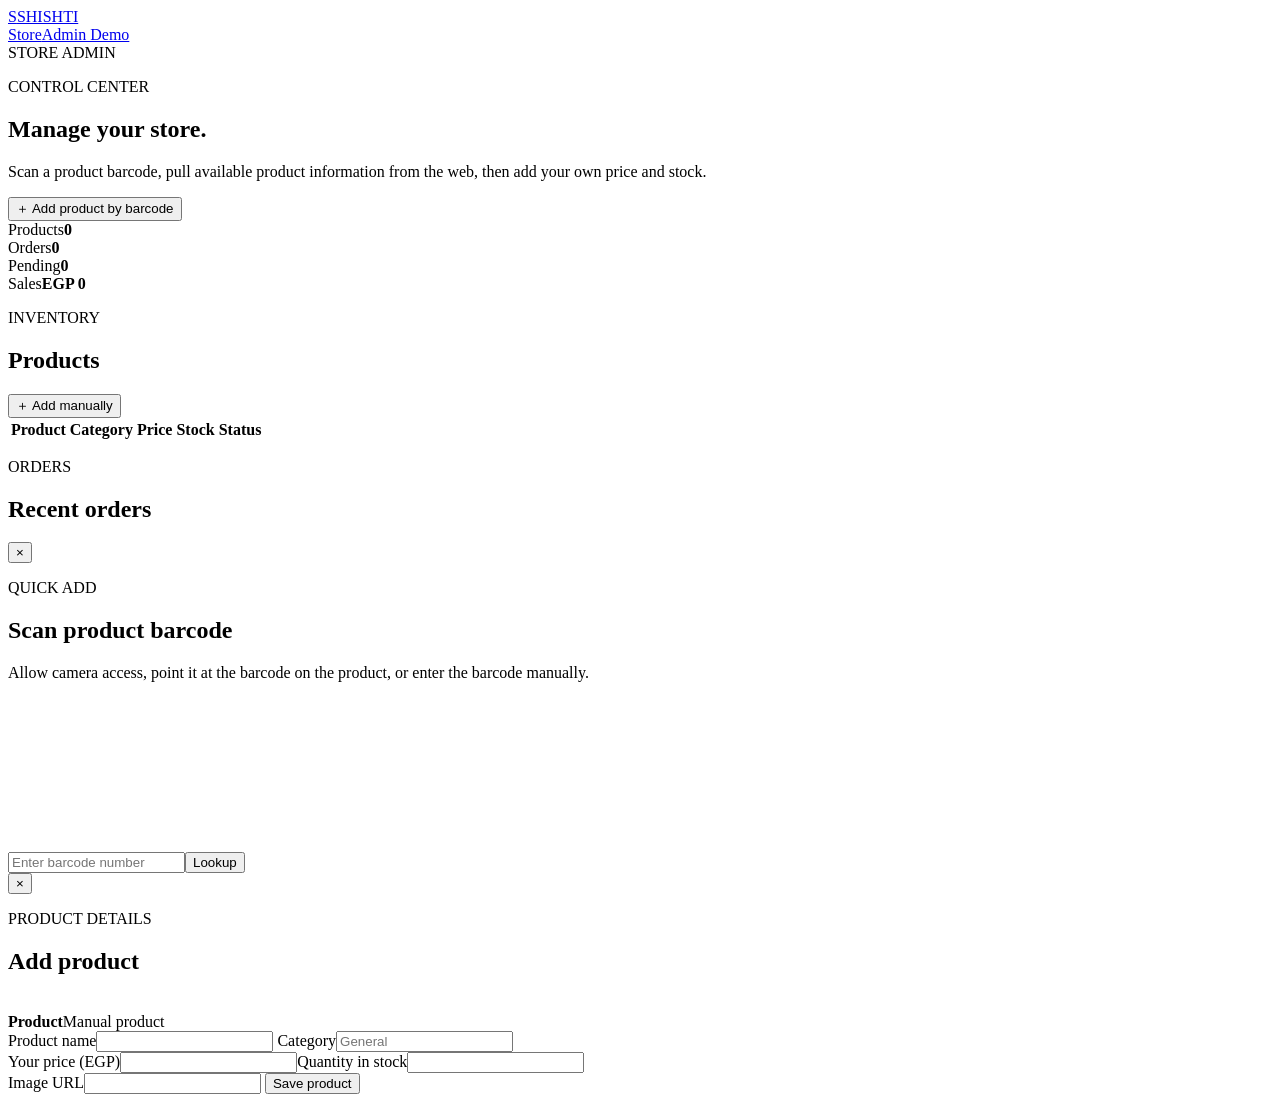
==== admin.html @ be2fb3fb "Create SHISHTI admin demo page" ====
<!DOCTYPE html>
<html lang="en">
<head>
  <meta charset="UTF-8">
  <meta name="viewport" content="width=device-width, initial-scale=1.0">
  <title>SHISHTI | Admin Demo</title>
  <link rel="stylesheet" href="style.css">
</head>
<body data-page="admin">
  <header class="topbar">
    <a class="brand" href="index.html"><span class="brand-mark">S</span><span>SHISHTI</span></a>
    <nav><a href="index.html">Store</a><a class="active" href="admin.html">Admin Demo</a></nav>
    <span class="admin-pill">STORE ADMIN</span>
  </header>

  <main class="admin-main">
    <section class="admin-hero"><div><p class="eyebrow">CONTROL CENTER</p><h1>Manage your store.</h1><p>Scan a product barcode, pull available product information from the web, then add your own price and stock.</p></div><button class="primary-btn" id="openScanner">＋ Add product by barcode</button></section>

    <section class="stats">
      <div class="stat"><span>Products</span><strong id="statProducts">0</strong></div>
      <div class="stat"><span>Orders</span><strong id="statOrders">0</strong></div>
      <div class="stat"><span>Pending</span><strong id="statPending">0</strong></div>
      <div class="stat"><span>Sales</span><strong id="statSales">EGP 0</strong></div>
    </section>

    <section class="admin-section">
      <div class="section-head"><div><p class="eyebrow">INVENTORY</p><h2>Products</h2></div><button class="secondary-btn" id="addManual">＋ Add manually</button></div>
      <div class="table-wrap"><table><thead><tr><th>Product</th><th>Category</th><th>Price</th><th>Stock</th><th>Status</th><th></th></tr></thead><tbody id="inventory"></tbody></table></div>
    </section>

    <section class="admin-section">
      <div class="section-head"><div><p class="eyebrow">ORDERS</p><h2>Recent orders</h2></div></div>
      <div class="orders" id="orders"></div>
    </section>
  </main>

  <div class="modal" id="scannerModal">
    <div class="modal-box scanner-box">
      <button class="modal-close" data-close="scannerModal">×</button>
      <p class="eyebrow">QUICK ADD</p><h2>Scan product barcode</h2>
      <p class="muted">Allow camera access, point it at the barcode on the product, or enter the barcode manually.</p>
      <div class="scanner"><video id="scannerVideo" playsinline></video><div class="scan-line"></div></div>
      <div class="manual-scan"><input id="barcodeInput" placeholder="Enter barcode number"><button class="primary-btn" id="lookupBarcode">Lookup</button></div>
      <div class="lookup-status" id="lookupStatus"></div>
    </div>
  </div>

  <div class="modal" id="productModal">
    <div class="modal-box">
      <button class="modal-close" data-close="productModal">×</button>
      <p class="eyebrow">PRODUCT DETAILS</p><h2 id="productModalTitle">Add product</h2>
      <form id="productForm">
        <input type="hidden" name="id">
        <div class="product-preview"><img id="previewImage" alt=""><div><strong id="previewName">Product</strong><span id="previewSource">Manual product</span></div></div>
        <label>Product name<input required name="name"></label>
        <label>Category<input name="category" placeholder="General"></label>
        <div class="two-col"><label>Your price (EGP)<input required type="number" min="0" name="price"></label><label>Quantity in stock<input required type="number" min="0" name="stock"></label></div>
        <label>Image URL<input name="image"></label>
        <button class="primary-btn full" type="submit">Save product</button>
      </form>
    </div>
  </div>
  <div class="toast" id="toast"></div>
  <script src="app.js"></script>
</body>
</html>
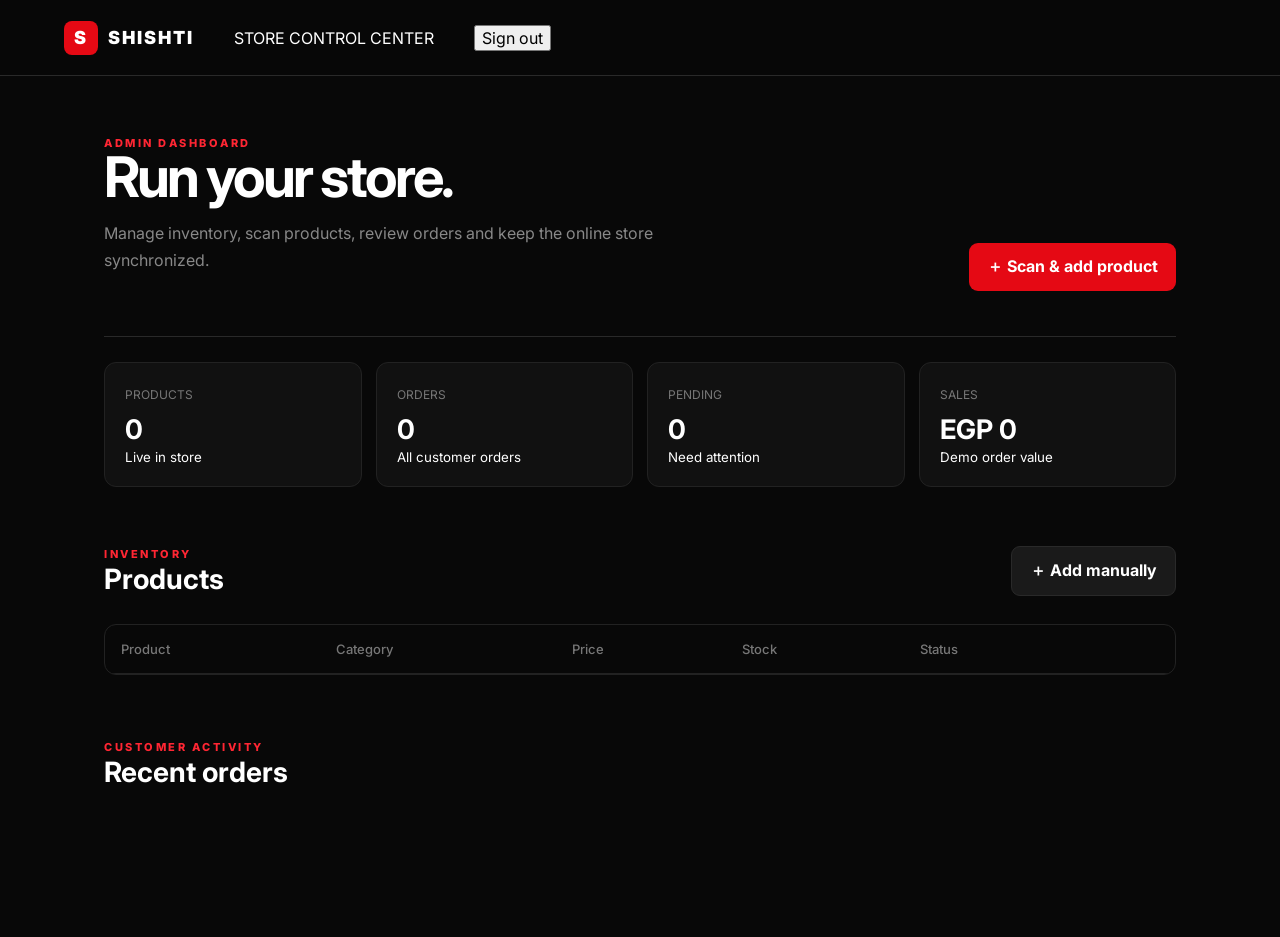
==== commit d52a84b8: "Upgrade admin dashboard UI" ====
--- a/admin.html
+++ b/admin.html
@@ -1,66 +1,11 @@
 <!DOCTYPE html>
-<html lang="en">
-<head>
-  <meta charset="UTF-8">
-  <meta name="viewport" content="width=device-width, initial-scale=1.0">
-  <title>SHISHTI | Admin Demo</title>
-  <link rel="stylesheet" href="style.css">
-</head>
+<html lang="en"><head><meta charset="UTF-8"><meta name="viewport" content="width=device-width,initial-scale=1.0"><title>SHISHTI | Admin Dashboard</title><link rel="preconnect" href="https://fonts.googleapis.com"><link rel="preconnect" href="https://fonts.gstatic.com" crossorigin><link href="https://fonts.googleapis.com/css2?family=Inter:wght@400;500;600;700;800;900&display=swap" rel="stylesheet"><link rel="stylesheet" href="style.css"></head>
 <body data-page="admin">
-  <header class="topbar">
-    <a class="brand" href="index.html"><span class="brand-mark">S</span><span>SHISHTI</span></a>
-    <nav><a href="index.html">Store</a><a class="active" href="admin.html">Admin Demo</a></nav>
-    <span class="admin-pill">STORE ADMIN</span>
-  </header>
-
-  <main class="admin-main">
-    <section class="admin-hero"><div><p class="eyebrow">CONTROL CENTER</p><h1>Manage your store.</h1><p>Scan a product barcode, pull available product information from the web, then add your own price and stock.</p></div><button class="primary-btn" id="openScanner">＋ Add product by barcode</button></section>
-
-    <section class="stats">
-      <div class="stat"><span>Products</span><strong id="statProducts">0</strong></div>
-      <div class="stat"><span>Orders</span><strong id="statOrders">0</strong></div>
-      <div class="stat"><span>Pending</span><strong id="statPending">0</strong></div>
-      <div class="stat"><span>Sales</span><strong id="statSales">EGP 0</strong></div>
-    </section>
-
-    <section class="admin-section">
-      <div class="section-head"><div><p class="eyebrow">INVENTORY</p><h2>Products</h2></div><button class="secondary-btn" id="addManual">＋ Add manually</button></div>
-      <div class="table-wrap"><table><thead><tr><th>Product</th><th>Category</th><th>Price</th><th>Stock</th><th>Status</th><th></th></tr></thead><tbody id="inventory"></tbody></table></div>
-    </section>
-
-    <section class="admin-section">
-      <div class="section-head"><div><p class="eyebrow">ORDERS</p><h2>Recent orders</h2></div></div>
-      <div class="orders" id="orders"></div>
-    </section>
-  </main>
-
-  <div class="modal" id="scannerModal">
-    <div class="modal-box scanner-box">
-      <button class="modal-close" data-close="scannerModal">×</button>
-      <p class="eyebrow">QUICK ADD</p><h2>Scan product barcode</h2>
-      <p class="muted">Allow camera access, point it at the barcode on the product, or enter the barcode manually.</p>
-      <div class="scanner"><video id="scannerVideo" playsinline></video><div class="scan-line"></div></div>
-      <div class="manual-scan"><input id="barcodeInput" placeholder="Enter barcode number"><button class="primary-btn" id="lookupBarcode">Lookup</button></div>
-      <div class="lookup-status" id="lookupStatus"></div>
-    </div>
-  </div>
-
-  <div class="modal" id="productModal">
-    <div class="modal-box">
-      <button class="modal-close" data-close="productModal">×</button>
-      <p class="eyebrow">PRODUCT DETAILS</p><h2 id="productModalTitle">Add product</h2>
-      <form id="productForm">
-        <input type="hidden" name="id">
-        <div class="product-preview"><img id="previewImage" alt=""><div><strong id="previewName">Product</strong><span id="previewSource">Manual product</span></div></div>
-        <label>Product name<input required name="name"></label>
-        <label>Category<input name="category" placeholder="General"></label>
-        <div class="two-col"><label>Your price (EGP)<input required type="number" min="0" name="price"></label><label>Quantity in stock<input required type="number" min="0" name="stock"></label></div>
-        <label>Image URL<input name="image"></label>
-        <button class="primary-btn full" type="submit">Save product</button>
-      </form>
-    </div>
-  </div>
-  <div class="toast" id="toast"></div>
-  <script src="app.js"></script>
-</body>
-</html>+<header class="topbar admin-topbar"><a class="brand" href="admin.html"><span class="brand-mark">S</span><span>SHISHTI</span></a><div class="admin-context"><span class="admin-dot"></span> STORE CONTROL CENTER</div><button class="ghost-btn" id="adminLogout">Sign out</button></header>
+<main class="admin-main"><section class="admin-hero"><div><span class="eyebrow">ADMIN DASHBOARD</span><h1>Run your store.</h1><p>Manage inventory, scan products, review orders and keep the online store synchronized.</p></div><button class="primary-btn" id="openScanner">＋ Scan & add product</button></section>
+<section class="stats"><div class="stat"><span>PRODUCTS</span><strong id="statProducts">0</strong><small>Live in store</small></div><div class="stat"><span>ORDERS</span><strong id="statOrders">0</strong><small>All customer orders</small></div><div class="stat"><span>PENDING</span><strong id="statPending">0</strong><small>Need attention</small></div><div class="stat"><span>SALES</span><strong id="statSales">EGP 0</strong><small>Demo order value</small></div></section>
+<section class="admin-section"><div class="section-head"><div><span class="eyebrow">INVENTORY</span><h2>Products</h2></div><button class="secondary-btn" id="addManual">＋ Add manually</button></div><div class="table-wrap"><table><thead><tr><th>Product</th><th>Category</th><th>Price</th><th>Stock</th><th>Status</th><th></th></tr></thead><tbody id="inventory"></tbody></table></div></section>
+<section class="admin-section"><div class="section-head"><div><span class="eyebrow">CUSTOMER ACTIVITY</span><h2>Recent orders</h2></div></div><div class="orders" id="orders"></div></section></main>
+<div class="modal" id="scannerModal"><div class="modal-box scanner-box"><button class="modal-close" data-close="scannerModal">×</button><span class="eyebrow">INVENTORY SCANNER</span><h2>Scan a product</h2><p class="muted">Scan the barcode or QR code on the package. We will try to find public product information, then you add your own price and quantity.</p><div class="scanner"><video id="scannerVideo" playsinline></video><div class="scan-frame"></div><div class="scan-line"></div></div><div class="manual-scan"><input id="barcodeInput" placeholder="Enter barcode manually"><button class="primary-btn" id="lookupBarcode">Lookup</button></div><div class="lookup-status" id="lookupStatus"></div></div></div>
+<div class="modal" id="productModal"><div class="modal-box"><button class="modal-close" data-close="productModal">×</button><span class="eyebrow">INVENTORY</span><h2 id="productModalTitle">Add product</h2><form id="productForm"><input type="hidden" name="id"><div class="product-preview"><img id="previewImage" alt=""><div><strong id="previewName">New product</strong><span id="previewSource">Manual product</span></div></div><label>Product name<input required name="name"></label><label>Category<input name="category" placeholder="General"></label><div class="two-col"><label>Your price (EGP)<input required type="number" min="0" step="0.01" name="price"></label><label>Quantity in stock<input required type="number" min="0" name="stock"></label></div><label>Image URL<input name="image" placeholder="https://..."></label><button class="primary-btn full" type="submit">Save product</button></form></div></div>
+<div class="toast" id="toast"></div><script src="app.js"></script></body></html>
--- a/style.css
+++ b/style.css
@@ -0,0 +1,3 @@
+@import url('https://fonts.googleapis.com/css2?family=Inter:wght@400;500;600;700;800;900&display=swap');
+:root{--black:#080808;--panel:#111;--panel2:#171717;--red:#e50914;--red2:#ff2633;--white:#fff;--muted:#9b9b9b;--line:#292929}
+*{box-sizing:border-box}html{scroll-behavior:smooth}body{margin:0;background:var(--black);color:var(--white);font-family:Inter,Arial,sans-serif}a{color:inherit;text-decoration:none}button,input,textarea,select{font:inherit}.topbar{height:76px;border-bottom:1px solid var(--line);display:flex;align-items:center;padding:0 5%;gap:40px;position:sticky;top:0;background:rgba(8,8,8,.94);backdrop-filter:blur(16px);z-index:20}.brand{font-weight:900;letter-spacing:2px;display:flex;align-items:center;gap:10px;font-size:18px}.brand-mark{display:grid;place-items:center;width:34px;height:34px;border-radius:8px;background:var(--red);font-weight:900}.topbar nav{display:flex;gap:26px;color:#aaa;font-size:14px}.topbar nav a.active,.topbar nav a:hover{color:#fff}.cart-btn,.admin-pill{margin-left:auto;border:1px solid var(--line);background:#121212;color:#fff;border-radius:9px;padding:10px 15px}.cart-btn span{background:var(--red);border-radius:20px;padding:3px 7px;margin-left:5px;font-size:11px}.admin-pill{font-size:11px;letter-spacing:1px;color:#ddd}.hero{max-width:1200px;margin:auto;min-height:650px;padding:90px 5%;display:grid;grid-template-columns:1.1fr .9fr;align-items:center;gap:50px}.eyebrow{color:var(--red2);font-size:11px;letter-spacing:2.5px;font-weight:800;margin:0 0 12px}.hero h1,.admin-hero h1{font-size:clamp(48px,7vw,86px);line-height:.95;letter-spacing:-4px;margin:0 0 24px}.hero h1 span{color:var(--red)}.hero-copy{max-width:570px;color:#aaa;line-height:1.8;font-size:16px}.hero-card{width:min(390px,100%);aspect-ratio:1/1;margin:auto;border:1px solid #333;border-radius:28px;padding:14px;background:linear-gradient(145deg,#181818,#070707);box-shadow:0 30px 100px rgba(229,9,20,.13);transform:rotate(2deg)}.hero-card-inner{height:100%;border:1px solid #2c2c2c;border-radius:20px;padding:35px;display:flex;flex-direction:column;justify-content:space-between;background:radial-gradient(circle at 80% 20%,rgba(229,9,20,.18),transparent 35%)}.hero-card-inner span{font-weight:900;letter-spacing:4px}.hero-card-inner strong{font-size:52px;line-height:.9;letter-spacing:-3px}.hero-card-inner small{color:#888;letter-spacing:2px}.primary-btn,.secondary-btn{border:0;border-radius:9px;padding:13px 18px;font-weight:700;cursor:pointer;display:inline-flex;justify-content:center;align-items:center;gap:8px}.primary-btn{background:var(--red);color:#fff}.primary-btn:hover{background:var(--red2);transform:translateY(-1px)}.secondary-btn{background:#1a1a1a;color:#fff;border:1px solid var(--line)}.full{width:100%}.section,.admin-main{max-width:1200px;margin:auto;padding:60px 5%}.section-head{display:flex;align-items:end;justify-content:space-between;gap:20px;margin-bottom:28px}.section-head h2,.admin-section h2{font-size:28px;margin:0}.search-wrap input{background:#111;border:1px solid var(--line);color:#fff;padding:13px 16px;border-radius:9px;width:260px;outline:none}.chips{display:flex;gap:8px;flex-wrap:wrap;margin-bottom:28px}.chip{background:#111;border:1px solid var(--line);color:#aaa;border-radius:30px;padding:8px 13px;cursor:pointer}.chip.active,.chip:hover{background:#fff;color:#000}.product-grid{display:grid;grid-template-columns:repeat(4,1fr);gap:16px}.product-card{background:#111;border:1px solid #202020;border-radius:14px;overflow:hidden;transition:.2s}.product-card:hover{border-color:#444;transform:translateY(-3px)}.product-img{aspect-ratio:1/1;background:#181818;display:grid;place-items:center;overflow:hidden}.product-img img{width:100%;height:100%;object-fit:cover}.product-info{padding:16px}.product-info small{color:#777}.product-info h3{font-size:15px;margin:7px 0 12px}.price-row{display:flex;align-items:center;justify-content:space-between}.price{font-weight:800}.add-btn{width:34px;height:34px;border:0;border-radius:8px;background:var(--red);color:#fff;font-size:20px;cursor:pointer}.drawer{position:fixed;z-index:40;right:-430px;top:0;width:min(430px,100%);height:100vh;background:#0d0d0d;border-left:1px solid var(--line);transition:.3s;padding:25px;display:flex;flex-direction:column}.drawer.open{right:0}.drawer-head{display:flex;justify-content:space-between;align-items:center}.drawer-head h2{margin:0}.icon-btn,.modal-close{border:0;background:none;color:#aaa;font-size:28px;cursor:pointer}.overlay{position:fixed;inset:0;background:rgba(0,0,0,.65);z-index:30;display:none}.overlay.show{display:block}.cart-row{display:grid;grid-template-columns:55px 1fr auto;gap:12px;padding:15px 0;border-bottom:1px solid var(--line);align-items:center}.cart-row img{width:55px;height:55px;object-fit:cover;border-radius:8px;background:#181818}.qty{display:flex;align-items:center;gap:8px;color:#aaa}.qty button{width:25px;height:25px;background:#222;border:1px solid #333;color:#fff;border-radius:5px}.cart-footer{margin-top:auto;border-top:1px solid var(--line);padding-top:18px}.cart-footer>div{display:flex;justify-content:space-between;margin-bottom:15px}.modal{position:fixed;inset:0;background:rgba(0,0,0,.78);z-index:60;display:none;place-items:center;padding:20px}.modal.show{display:grid}.modal-box{position:relative;background:#101010;border:1px solid #303030;border-radius:18px;width:min(500px,100%);padding:30px;box-shadow:0 25px 100px #000}.modal-close{position:absolute;right:16px;top:10px}.modal-box h2{margin:0 0 20px}.modal-box form{display:grid;gap:14px}.modal-box label{font-size:12px;color:#aaa;display:grid;gap:7px}.modal-box input,.modal-box textarea,.modal-box select{width:100%;background:#181818;border:1px solid #303030;color:#fff;border-radius:8px;padding:12px;outline:none}.modal-box textarea{min-height:85px;resize:vertical}.two-col{display:grid;grid-template-columns:1fr 1fr;gap:12px}.toast{position:fixed;bottom:25px;left:50%;transform:translate(-50%,20px);background:#fff;color:#000;padding:12px 18px;border-radius:9px;opacity:0;pointer-events:none;z-index:100;transition:.25s;font-size:13px}.toast.show{opacity:1;transform:translate(-50%,0)}.admin-main{padding-top:55px}.admin-hero{display:flex;justify-content:space-between;align-items:end;gap:30px;padding-bottom:45px;border-bottom:1px solid var(--line)}.admin-hero h1{font-size:56px;letter-spacing:-3px;margin-bottom:15px}.admin-hero p:not(.eyebrow){color:#888;max-width:600px;line-height:1.7}.stats{display:grid;grid-template-columns:repeat(4,1fr);gap:14px;margin:25px 0 55px}.stat{background:#111;border:1px solid #222;border-radius:12px;padding:20px}.stat span{color:#777;font-size:12px}.stat strong{display:block;font-size:27px;margin-top:10px}.admin-section{margin-bottom:60px}.table-wrap{overflow:auto;border:1px solid #222;border-radius:12px}.table-wrap table{width:100%;border-collapse:collapse;min-width:720px}.table-wrap th,.table-wrap td{text-align:left;padding:16px;border-bottom:1px solid #222;font-size:13px}.table-wrap th{color:#777;font-weight:500}.table-product{display:flex;align-items:center;gap:10px}.table-product img{width:42px;height:42px;border-radius:7px;object-fit:cover;background:#181818}.status{font-size:11px;padding:6px 9px;border-radius:20px;background:#172217;color:#7dff8b}.status.low{background:#281d10;color:#ffb45c}.action-btn{background:none;border:0;color:#aaa;cursor:pointer}.orders{display:grid;gap:10px}.order{background:#111;border:1px solid #222;border-radius:12px;padding:18px;display:grid;grid-template-columns:1fr auto;gap:15px}.order strong{font-size:14px}.order p{color:#888;font-size:12px;margin:7px 0}.scanner{height:280px;background:#050505;border-radius:12px;overflow:hidden;position:relative;margin:18px 0;border:1px solid #333}.scanner video{width:100%;height:100%;object-fit:cover}.scan-line{position:absolute;left:10%;right:10%;top:50%;height:2px;background:var(--red);box-shadow:0 0 15px var(--red)}.manual-scan{display:grid;grid-template-columns:1fr auto;gap:8px}.lookup-status{min-height:25px;color:#aaa;font-size:12px;margin-top:12px}.product-preview{display:flex;gap:14px;align-items:center;background:#171717;padding:10px;border-radius:9px}.product-preview img{width:65px;height:65px;border-radius:7px;object-fit:cover;background:#222}.product-preview strong,.product-preview span{display:block}.product-preview span{font-size:11px;color:#777;margin-top:5px}.muted{color:#777;font-size:13px;line-height:1.6}.empty{padding:50px;text-align:center;color:#666;border:1px dashed #2b2b2b;border-radius:12px}@media(max-width:850px){.hero{grid-template-columns:1fr;min-height:auto;padding-top:60px}.hero-card{max-width:320px}.product-grid{grid-template-columns:repeat(2,1fr)}.admin-hero{display:block}.admin-hero .primary-btn{margin-top:20px}.stats{grid-template-columns:repeat(2,1fr)}.section-head{align-items:start;flex-direction:column}.search-wrap,.search-wrap input{width:100%}}@media(max-width:520px){.topbar{gap:15px;padding:0 18px}.topbar nav{display:none}.section,.admin-main{padding-left:18px;padding-right:18px}.product-grid{grid-template-columns:1fr 1fr;gap:9px}.product-info{padding:11px}.hero h1,.admin-hero h1{font-size:47px}.two-col{grid-template-columns:1fr}.hero-card-inner strong{font-size:40px}}
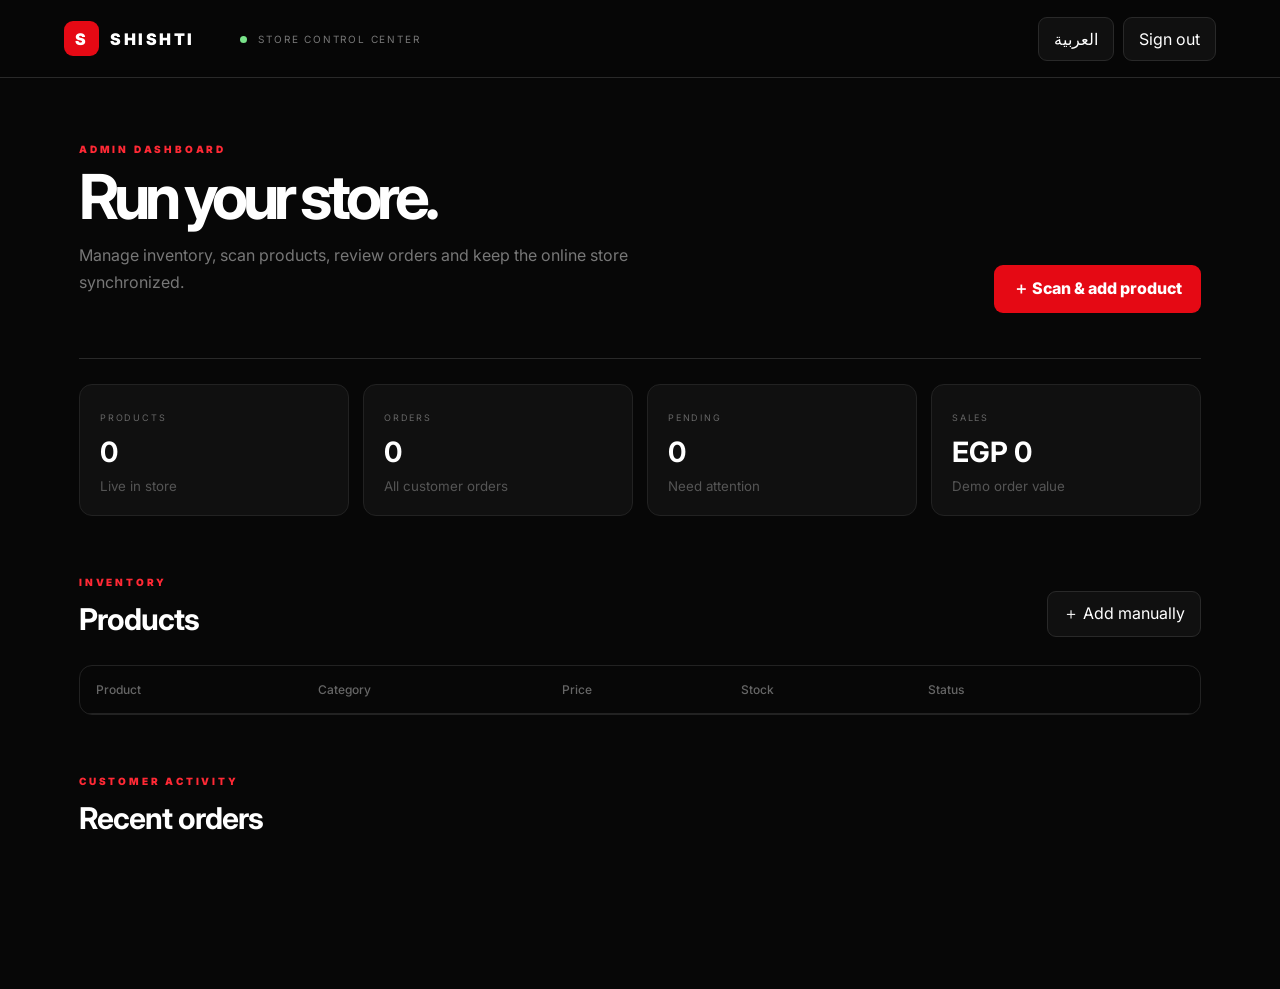
==== commit 47637f0b: "Add Arabic English language switcher to admin" ====
--- a/admin.html
+++ b/admin.html
@@ -1,11 +1,11 @@
 <!DOCTYPE html>
 <html lang="en"><head><meta charset="UTF-8"><meta name="viewport" content="width=device-width,initial-scale=1.0"><title>SHISHTI | Admin Dashboard</title><link rel="preconnect" href="https://fonts.googleapis.com"><link rel="preconnect" href="https://fonts.gstatic.com" crossorigin><link href="https://fonts.googleapis.com/css2?family=Inter:wght@400;500;600;700;800;900&display=swap" rel="stylesheet"><link rel="stylesheet" href="style.css"></head>
 <body data-page="admin">
-<header class="topbar admin-topbar"><a class="brand" href="admin.html"><span class="brand-mark">S</span><span>SHISHTI</span></a><div class="admin-context"><span class="admin-dot"></span> STORE CONTROL CENTER</div><button class="ghost-btn" id="adminLogout">Sign out</button></header>
-<main class="admin-main"><section class="admin-hero"><div><span class="eyebrow">ADMIN DASHBOARD</span><h1>Run your store.</h1><p>Manage inventory, scan products, review orders and keep the online store synchronized.</p></div><button class="primary-btn" id="openScanner">＋ Scan & add product</button></section>
-<section class="stats"><div class="stat"><span>PRODUCTS</span><strong id="statProducts">0</strong><small>Live in store</small></div><div class="stat"><span>ORDERS</span><strong id="statOrders">0</strong><small>All customer orders</small></div><div class="stat"><span>PENDING</span><strong id="statPending">0</strong><small>Need attention</small></div><div class="stat"><span>SALES</span><strong id="statSales">EGP 0</strong><small>Demo order value</small></div></section>
-<section class="admin-section"><div class="section-head"><div><span class="eyebrow">INVENTORY</span><h2>Products</h2></div><button class="secondary-btn" id="addManual">＋ Add manually</button></div><div class="table-wrap"><table><thead><tr><th>Product</th><th>Category</th><th>Price</th><th>Stock</th><th>Status</th><th></th></tr></thead><tbody id="inventory"></tbody></table></div></section>
-<section class="admin-section"><div class="section-head"><div><span class="eyebrow">CUSTOMER ACTIVITY</span><h2>Recent orders</h2></div></div><div class="orders" id="orders"></div></section></main>
-<div class="modal" id="scannerModal"><div class="modal-box scanner-box"><button class="modal-close" data-close="scannerModal">×</button><span class="eyebrow">INVENTORY SCANNER</span><h2>Scan a product</h2><p class="muted">Scan the barcode or QR code on the package. We will try to find public product information, then you add your own price and quantity.</p><div class="scanner"><video id="scannerVideo" playsinline></video><div class="scan-frame"></div><div class="scan-line"></div></div><div class="manual-scan"><input id="barcodeInput" placeholder="Enter barcode manually"><button class="primary-btn" id="lookupBarcode">Lookup</button></div><div class="lookup-status" id="lookupStatus"></div></div></div>
-<div class="modal" id="productModal"><div class="modal-box"><button class="modal-close" data-close="productModal">×</button><span class="eyebrow">INVENTORY</span><h2 id="productModalTitle">Add product</h2><form id="productForm"><input type="hidden" name="id"><div class="product-preview"><img id="previewImage" alt=""><div><strong id="previewName">New product</strong><span id="previewSource">Manual product</span></div></div><label>Product name<input required name="name"></label><label>Category<input name="category" placeholder="General"></label><div class="two-col"><label>Your price (EGP)<input required type="number" min="0" step="0.01" name="price"></label><label>Quantity in stock<input required type="number" min="0" name="stock"></label></div><label>Image URL<input name="image" placeholder="https://..."></label><button class="primary-btn full" type="submit">Save product</button></form></div></div>
+<header class="topbar admin-topbar"><a class="brand" href="admin.html"><span class="brand-mark">S</span><span>SHISHTI</span></a><div class="admin-context"><span class="admin-dot"></span> <span data-i18n="controlCenter">STORE CONTROL CENTER</span></div><div class="top-actions"><button class="ghost-btn lang-btn" id="langBtn">العربية</button><button class="ghost-btn" id="adminLogout" data-i18n="signOut">Sign out</button></div></header>
+<main class="admin-main"><section class="admin-hero"><div><span class="eyebrow" data-i18n="adminDashboard">ADMIN DASHBOARD</span><h1 data-i18n="runStore">Run your store.</h1><p data-i18n="adminText">Manage inventory, scan products, review orders and keep the online store synchronized.</p></div><button class="primary-btn" id="openScanner" data-i18n="scanAdd">＋ Scan & add product</button></section>
+<section class="stats"><div class="stat"><span data-i18n="products">PRODUCTS</span><strong id="statProducts">0</strong><small data-i18n="liveInStore">Live in store</small></div><div class="stat"><span data-i18n="orders">ORDERS</span><strong id="statOrders">0</strong><small data-i18n="allOrders">All customer orders</small></div><div class="stat"><span data-i18n="pending">PENDING</span><strong id="statPending">0</strong><small data-i18n="needAttention">Need attention</small></div><div class="stat"><span data-i18n="sales">SALES</span><strong id="statSales">EGP 0</strong><small data-i18n="demoSales">Demo order value</small></div></section>
+<section class="admin-section"><div class="section-head"><div><span class="eyebrow" data-i18n="inventory">INVENTORY</span><h2 data-i18n="products">Products</h2></div><button class="secondary-btn" id="addManual" data-i18n="addManually">＋ Add manually</button></div><div class="table-wrap"><table><thead><tr><th data-i18n="product">Product</th><th data-i18n="category">Category</th><th data-i18n="price">Price</th><th data-i18n="stock">Stock</th><th data-i18n="status">Status</th><th></th></tr></thead><tbody id="inventory"></tbody></table></div></section>
+<section class="admin-section"><div class="section-head"><div><span class="eyebrow" data-i18n="customerActivity">CUSTOMER ACTIVITY</span><h2 data-i18n="recentOrders">Recent orders</h2></div></div><div class="orders" id="orders"></div></section></main>
+<div class="modal" id="scannerModal"><div class="modal-box scanner-box"><button class="modal-close" data-close="scannerModal">×</button><span class="eyebrow" data-i18n="scanner">INVENTORY SCANNER</span><h2 data-i18n="scanProduct">Scan a product</h2><p class="muted" data-i18n="scannerText">Scan the barcode or QR code on the package. We will try to find public product information, then you add your own price and quantity.</p><div class="scanner"><video id="scannerVideo" playsinline></video><div class="scan-frame"></div><div class="scan-line"></div></div><div class="manual-scan"><input id="barcodeInput" data-i18n-placeholder="barcode" placeholder="Enter barcode manually"><button class="primary-btn" id="lookupBarcode" data-i18n="lookup">Lookup</button></div><div class="lookup-status" id="lookupStatus"></div></div></div>
+<div class="modal" id="productModal"><div class="modal-box"><button class="modal-close" data-close="productModal">×</button><span class="eyebrow" data-i18n="inventory">INVENTORY</span><h2 id="productModalTitle">Add product</h2><form id="productForm"><input type="hidden" name="id"><div class="product-preview"><img id="previewImage" alt=""><div><strong id="previewName">New product</strong><span id="previewSource">Manual product</span></div></div><label><span data-i18n="productName">Product name</span><input required name="name"></label><label><span data-i18n="category">Category</span><input name="category" placeholder="General"></label><div class="two-col"><label><span data-i18n="yourPrice">Your price (EGP)</span><input required type="number" min="0" step="0.01" name="price"></label><label><span data-i18n="quantity">Quantity in stock</span><input required type="number" min="0" name="stock"></label></div><label><span data-i18n="imageUrl">Image URL</span><input name="image" placeholder="https://..."></label><button class="primary-btn full" type="submit" data-i18n="saveProduct">Save product</button></form></div></div>
 <div class="toast" id="toast"></div><script src="app.js"></script></body></html>
--- a/style.css
+++ b/style.css
@@ -1,3 +1,2 @@
-@import url('https://fonts.googleapis.com/css2?family=Inter:wght@400;500;600;700;800;900&display=swap');
-:root{--black:#080808;--panel:#111;--panel2:#171717;--red:#e50914;--red2:#ff2633;--white:#fff;--muted:#9b9b9b;--line:#292929}
-*{box-sizing:border-box}html{scroll-behavior:smooth}body{margin:0;background:var(--black);color:var(--white);font-family:Inter,Arial,sans-serif}a{color:inherit;text-decoration:none}button,input,textarea,select{font:inherit}.topbar{height:76px;border-bottom:1px solid var(--line);display:flex;align-items:center;padding:0 5%;gap:40px;position:sticky;top:0;background:rgba(8,8,8,.94);backdrop-filter:blur(16px);z-index:20}.brand{font-weight:900;letter-spacing:2px;display:flex;align-items:center;gap:10px;font-size:18px}.brand-mark{display:grid;place-items:center;width:34px;height:34px;border-radius:8px;background:var(--red);font-weight:900}.topbar nav{display:flex;gap:26px;color:#aaa;font-size:14px}.topbar nav a.active,.topbar nav a:hover{color:#fff}.cart-btn,.admin-pill{margin-left:auto;border:1px solid var(--line);background:#121212;color:#fff;border-radius:9px;padding:10px 15px}.cart-btn span{background:var(--red);border-radius:20px;padding:3px 7px;margin-left:5px;font-size:11px}.admin-pill{font-size:11px;letter-spacing:1px;color:#ddd}.hero{max-width:1200px;margin:auto;min-height:650px;padding:90px 5%;display:grid;grid-template-columns:1.1fr .9fr;align-items:center;gap:50px}.eyebrow{color:var(--red2);font-size:11px;letter-spacing:2.5px;font-weight:800;margin:0 0 12px}.hero h1,.admin-hero h1{font-size:clamp(48px,7vw,86px);line-height:.95;letter-spacing:-4px;margin:0 0 24px}.hero h1 span{color:var(--red)}.hero-copy{max-width:570px;color:#aaa;line-height:1.8;font-size:16px}.hero-card{width:min(390px,100%);aspect-ratio:1/1;margin:auto;border:1px solid #333;border-radius:28px;padding:14px;background:linear-gradient(145deg,#181818,#070707);box-shadow:0 30px 100px rgba(229,9,20,.13);transform:rotate(2deg)}.hero-card-inner{height:100%;border:1px solid #2c2c2c;border-radius:20px;padding:35px;display:flex;flex-direction:column;justify-content:space-between;background:radial-gradient(circle at 80% 20%,rgba(229,9,20,.18),transparent 35%)}.hero-card-inner span{font-weight:900;letter-spacing:4px}.hero-card-inner strong{font-size:52px;line-height:.9;letter-spacing:-3px}.hero-card-inner small{color:#888;letter-spacing:2px}.primary-btn,.secondary-btn{border:0;border-radius:9px;padding:13px 18px;font-weight:700;cursor:pointer;display:inline-flex;justify-content:center;align-items:center;gap:8px}.primary-btn{background:var(--red);color:#fff}.primary-btn:hover{background:var(--red2);transform:translateY(-1px)}.secondary-btn{background:#1a1a1a;color:#fff;border:1px solid var(--line)}.full{width:100%}.section,.admin-main{max-width:1200px;margin:auto;padding:60px 5%}.section-head{display:flex;align-items:end;justify-content:space-between;gap:20px;margin-bottom:28px}.section-head h2,.admin-section h2{font-size:28px;margin:0}.search-wrap input{background:#111;border:1px solid var(--line);color:#fff;padding:13px 16px;border-radius:9px;width:260px;outline:none}.chips{display:flex;gap:8px;flex-wrap:wrap;margin-bottom:28px}.chip{background:#111;border:1px solid var(--line);color:#aaa;border-radius:30px;padding:8px 13px;cursor:pointer}.chip.active,.chip:hover{background:#fff;color:#000}.product-grid{display:grid;grid-template-columns:repeat(4,1fr);gap:16px}.product-card{background:#111;border:1px solid #202020;border-radius:14px;overflow:hidden;transition:.2s}.product-card:hover{border-color:#444;transform:translateY(-3px)}.product-img{aspect-ratio:1/1;background:#181818;display:grid;place-items:center;overflow:hidden}.product-img img{width:100%;height:100%;object-fit:cover}.product-info{padding:16px}.product-info small{color:#777}.product-info h3{font-size:15px;margin:7px 0 12px}.price-row{display:flex;align-items:center;justify-content:space-between}.price{font-weight:800}.add-btn{width:34px;height:34px;border:0;border-radius:8px;background:var(--red);color:#fff;font-size:20px;cursor:pointer}.drawer{position:fixed;z-index:40;right:-430px;top:0;width:min(430px,100%);height:100vh;background:#0d0d0d;border-left:1px solid var(--line);transition:.3s;padding:25px;display:flex;flex-direction:column}.drawer.open{right:0}.drawer-head{display:flex;justify-content:space-between;align-items:center}.drawer-head h2{margin:0}.icon-btn,.modal-close{border:0;background:none;color:#aaa;font-size:28px;cursor:pointer}.overlay{position:fixed;inset:0;background:rgba(0,0,0,.65);z-index:30;display:none}.overlay.show{display:block}.cart-row{display:grid;grid-template-columns:55px 1fr auto;gap:12px;padding:15px 0;border-bottom:1px solid var(--line);align-items:center}.cart-row img{width:55px;height:55px;object-fit:cover;border-radius:8px;background:#181818}.qty{display:flex;align-items:center;gap:8px;color:#aaa}.qty button{width:25px;height:25px;background:#222;border:1px solid #333;color:#fff;border-radius:5px}.cart-footer{margin-top:auto;border-top:1px solid var(--line);padding-top:18px}.cart-footer>div{display:flex;justify-content:space-between;margin-bottom:15px}.modal{position:fixed;inset:0;background:rgba(0,0,0,.78);z-index:60;display:none;place-items:center;padding:20px}.modal.show{display:grid}.modal-box{position:relative;background:#101010;border:1px solid #303030;border-radius:18px;width:min(500px,100%);padding:30px;box-shadow:0 25px 100px #000}.modal-close{position:absolute;right:16px;top:10px}.modal-box h2{margin:0 0 20px}.modal-box form{display:grid;gap:14px}.modal-box label{font-size:12px;color:#aaa;display:grid;gap:7px}.modal-box input,.modal-box textarea,.modal-box select{width:100%;background:#181818;border:1px solid #303030;color:#fff;border-radius:8px;padding:12px;outline:none}.modal-box textarea{min-height:85px;resize:vertical}.two-col{display:grid;grid-template-columns:1fr 1fr;gap:12px}.toast{position:fixed;bottom:25px;left:50%;transform:translate(-50%,20px);background:#fff;color:#000;padding:12px 18px;border-radius:9px;opacity:0;pointer-events:none;z-index:100;transition:.25s;font-size:13px}.toast.show{opacity:1;transform:translate(-50%,0)}.admin-main{padding-top:55px}.admin-hero{display:flex;justify-content:space-between;align-items:end;gap:30px;padding-bottom:45px;border-bottom:1px solid var(--line)}.admin-hero h1{font-size:56px;letter-spacing:-3px;margin-bottom:15px}.admin-hero p:not(.eyebrow){color:#888;max-width:600px;line-height:1.7}.stats{display:grid;grid-template-columns:repeat(4,1fr);gap:14px;margin:25px 0 55px}.stat{background:#111;border:1px solid #222;border-radius:12px;padding:20px}.stat span{color:#777;font-size:12px}.stat strong{display:block;font-size:27px;margin-top:10px}.admin-section{margin-bottom:60px}.table-wrap{overflow:auto;border:1px solid #222;border-radius:12px}.table-wrap table{width:100%;border-collapse:collapse;min-width:720px}.table-wrap th,.table-wrap td{text-align:left;padding:16px;border-bottom:1px solid #222;font-size:13px}.table-wrap th{color:#777;font-weight:500}.table-product{display:flex;align-items:center;gap:10px}.table-product img{width:42px;height:42px;border-radius:7px;object-fit:cover;background:#181818}.status{font-size:11px;padding:6px 9px;border-radius:20px;background:#172217;color:#7dff8b}.status.low{background:#281d10;color:#ffb45c}.action-btn{background:none;border:0;color:#aaa;cursor:pointer}.orders{display:grid;gap:10px}.order{background:#111;border:1px solid #222;border-radius:12px;padding:18px;display:grid;grid-template-columns:1fr auto;gap:15px}.order strong{font-size:14px}.order p{color:#888;font-size:12px;margin:7px 0}.scanner{height:280px;background:#050505;border-radius:12px;overflow:hidden;position:relative;margin:18px 0;border:1px solid #333}.scanner video{width:100%;height:100%;object-fit:cover}.scan-line{position:absolute;left:10%;right:10%;top:50%;height:2px;background:var(--red);box-shadow:0 0 15px var(--red)}.manual-scan{display:grid;grid-template-columns:1fr auto;gap:8px}.lookup-status{min-height:25px;color:#aaa;font-size:12px;margin-top:12px}.product-preview{display:flex;gap:14px;align-items:center;background:#171717;padding:10px;border-radius:9px}.product-preview img{width:65px;height:65px;border-radius:7px;object-fit:cover;background:#222}.product-preview strong,.product-preview span{display:block}.product-preview span{font-size:11px;color:#777;margin-top:5px}.muted{color:#777;font-size:13px;line-height:1.6}.empty{padding:50px;text-align:center;color:#666;border:1px dashed #2b2b2b;border-radius:12px}@media(max-width:850px){.hero{grid-template-columns:1fr;min-height:auto;padding-top:60px}.hero-card{max-width:320px}.product-grid{grid-template-columns:repeat(2,1fr)}.admin-hero{display:block}.admin-hero .primary-btn{margin-top:20px}.stats{grid-template-columns:repeat(2,1fr)}.section-head{align-items:start;flex-direction:column}.search-wrap,.search-wrap input{width:100%}}@media(max-width:520px){.topbar{gap:15px;padding:0 18px}.topbar nav{display:none}.section,.admin-main{padding-left:18px;padding-right:18px}.product-grid{grid-template-columns:1fr 1fr;gap:9px}.product-info{padding:11px}.hero h1,.admin-hero h1{font-size:47px}.two-col{grid-template-columns:1fr}.hero-card-inner strong{font-size:40px}}
+:root{--black:#070707;--surface:#101010;--surface2:#151515;--red:#e50914;--red2:#ff2935;--white:#fff;--muted:#929292;--line:#292929;--green:#79e38a}
+*{box-sizing:border-box}html{scroll-behavior:smooth}body{margin:0;background:var(--black);color:var(--white);font-family:Inter,Arial,sans-serif}a{text-decoration:none;color:inherit}button,input,textarea,select{font:inherit}button{cursor:pointer}.topbar{height:78px;padding:0 5%;display:flex;align-items:center;border-bottom:1px solid var(--line);position:sticky;top:0;z-index:20;background:rgba(7,7,7,.88);backdrop-filter:blur(18px)}.brand{display:flex;align-items:center;gap:11px;font-weight:900;letter-spacing:2.5px}.brand-mark{width:35px;height:35px;border-radius:9px;background:var(--red);display:grid;place-items:center}.store-nav{display:flex;gap:28px;margin-left:50px;color:#858585;font-size:13px}.store-nav a:hover,.store-nav a.active{color:#fff}.top-actions{margin-left:auto;display:flex;gap:9px}.ghost-btn,.cart-btn,.secondary-btn,.outline-btn{border:1px solid var(--line);background:var(--surface);color:#fff;border-radius:9px;padding:11px 15px}.ghost-btn:hover,.secondary-btn:hover,.outline-btn:hover{border-color:#555}.cart-btn span{background:var(--red);padding:3px 7px;border-radius:20px;font-size:11px;margin-left:5px}.hero{max-width:1250px;margin:auto;min-height:690px;padding:95px 5%;display:grid;grid-template-columns:1.15fr .85fr;align-items:center;gap:60px}.eyebrow{display:block;color:var(--red2);font-size:10px;letter-spacing:2.8px;font-weight:900;margin-bottom:13px}.hero h1,.admin-hero h1{font-size:clamp(50px,7vw,88px);line-height:.94;letter-spacing:-5px;margin:0 0 25px}.hero h1 span{color:var(--red)}.hero-copy-block>p{color:#929292;line-height:1.8;max-width:590px;font-size:16px}.hero-actions{display:flex;gap:10px;margin-top:30px}.primary-btn{border:0;border-radius:9px;padding:13px 19px;background:var(--red);color:#fff;font-weight:800}.primary-btn:hover{background:var(--red2);transform:translateY(-1px)}.hero-meta{display:flex;gap:22px;margin-top:45px;color:#666;font-size:11px;text-transform:uppercase;letter-spacing:1.5px}.hero-meta span:before{content:"•";color:var(--red);margin-right:8px}.hero-visual{position:relative;min-height:480px;display:grid;place-items:center}.hero-glow{position:absolute;width:330px;height:330px;background:rgba(229,9,20,.12);filter:blur(90px);border-radius:50%}.hero-card{width:min(390px,90%);aspect-ratio:1/1;border:1px solid #333;border-radius:28px;padding:45px;transform:rotate(3deg);background:linear-gradient(145deg,#1b1b1b,#080808);box-shadow:0 35px 100px rgba(0,0,0,.6);display:flex;flex-direction:column;justify-content:space-between}.hero-card:after{content:"";position:absolute;inset:22px;border:1px solid #2d2d2d;border-radius:19px}.hero-card>*{position:relative;z-index:1}.hero-card span{font-size:13px;letter-spacing:5px;font-weight:900}.hero-card strong{font-size:57px;line-height:.86;letter-spacing:-4px}.hero-card small{font-size:9px;color:#777;letter-spacing:2px}.section{max-width:1250px;margin:auto;padding:70px 5%}.section-head{display:flex;align-items:end;justify-content:space-between;gap:25px;margin-bottom:28px}.section-head h2,.account-strip h2,.admin-section h2{font-size:30px;margin:0;letter-spacing:-1px}.search-box{display:flex;align-items:center;gap:9px;background:var(--surface);border:1px solid var(--line);padding:0 14px;border-radius:10px;width:290px}.search-box span{color:#666;font-size:22px}.search-box input{width:100%;background:none;border:0;color:#fff;padding:13px 0;outline:none}.chips{display:flex;gap:8px;flex-wrap:wrap;margin-bottom:25px}.chip{border:1px solid var(--line);background:var(--surface);color:#888;border-radius:30px;padding:8px 14px}.chip.active,.chip:hover{background:#fff;color:#000}.product-grid{display:grid;grid-template-columns:repeat(4,1fr);gap:16px}.product-card{background:var(--surface);border:1px solid #202020;border-radius:15px;overflow:hidden;transition:.2s}.product-card:hover{border-color:#444;transform:translateY(-4px)}.product-img{aspect-ratio:1/1;background:#171717;overflow:hidden}.product-img img{width:100%;height:100%;object-fit:cover}.product-info{padding:16px}.product-info small{color:#6e6e6e;font-size:10px;text-transform:uppercase;letter-spacing:1.2px}.product-info h3{font-size:15px;margin:8px 0 13px}.price-row{display:flex;align-items:center;justify-content:space-between}.price{font-weight:900}.add-btn{width:36px;height:36px;border:0;border-radius:9px;background:var(--red);color:#fff;font-size:21px}.add-btn:hover{background:var(--red2)}.account-strip{max-width:1150px;margin:40px auto 100px;padding:38px 42px;border:1px solid #272727;border-radius:18px;background:linear-gradient(110deg,#121212,#0a0a0a);display:flex;justify-content:space-between;align-items:center;gap:30px}.account-strip p{color:#777;max-width:580px;line-height:1.7;margin-bottom:0}.drawer{position:fixed;right:-450px;top:0;z-index:40;width:min(450px,100%);height:100vh;background:#0b0b0b;border-left:1px solid var(--line);padding:27px;display:flex;flex-direction:column;transition:.3s}.drawer.open{right:0}.drawer-head{display:flex;justify-content:space-between;align-items:center}.drawer-head h2{margin:0}.icon-btn,.modal-close{border:0;background:none;color:#888;font-size:28px}.cart-items{overflow:auto}.cart-row{display:grid;grid-template-columns:58px 1fr auto;gap:12px;padding:15px 0;border-bottom:1px solid var(--line);align-items:center}.cart-row img{width:58px;height:58px;object-fit:cover;border-radius:9px;background:#181818}.qty{display:flex;align-items:center;gap:8px;color:#888;margin-top:7px}.qty button{width:25px;height:25px;border:1px solid #333;background:#191919;color:#fff;border-radius:5px}.cart-footer{margin-top:auto;border-top:1px solid var(--line);padding-top:18px}.cart-footer>div{display:flex;justify-content:space-between;margin-bottom:15px}.overlay{position:fixed;inset:0;background:rgba(0,0,0,.72);z-index:30;display:none}.overlay.show{display:block}.modal{position:fixed;inset:0;background:rgba(0,0,0,.8);z-index:60;display:none;place-items:center;padding:20px}.modal.show{display:grid}.modal-box{position:relative;background:#0f0f0f;border:1px solid #303030;border-radius:18px;width:min(510px,100%);padding:30px;box-shadow:0 30px 100px #000}.modal-close{position:absolute;right:15px;top:10px}.modal-box h2{margin:0 0 8px;font-size:27px}.modal-box form{display:grid;gap:14px;margin-top:22px}.modal-box label{font-size:11px;color:#999;display:grid;gap:7px}.modal-box input,.modal-box textarea,.modal-box select{width:100%;background:#181818;border:1px solid #303030;color:#fff;border-radius:8px;padding:12px;outline:none}.modal-box textarea{min-height:85px;resize:vertical}.full{width:100%}.auth-tabs{display:grid;grid-template-columns:1fr 1fr;background:#171717;border-radius:9px;padding:4px;margin-top:20px}.auth-tab{border:0;background:none;color:#777;padding:10px;border-radius:7px}.auth-tab.active{background:#fff;color:#000}.demo-note{font-size:10px;color:#555;margin:18px 0 0}.profile-actions{display:grid;gap:9px;margin-top:22px}.danger-btn{border:1px solid #522126;background:#210d0f;color:#ff7b82;border-radius:9px;padding:12px;font-weight:700}.account-orders{margin-top:20px;max-height:220px;overflow:auto}.mini-order{border-top:1px solid #272727;padding:12px 0;font-size:11px}.mini-order b{display:block;margin-bottom:4px}.muted{color:#777;font-size:12px;line-height:1.6}.hidden{display:none!important}.toast{position:fixed;bottom:25px;left:50%;transform:translate(-50%,20px);background:#fff;color:#000;padding:12px 18px;border-radius:9px;opacity:0;pointer-events:none;z-index:100;transition:.25s;font-size:12px}.toast.show{opacity:1;transform:translate(-50%,0)}.admin-main{max-width:1250px;margin:auto;padding:65px 5%}.admin-context{margin-left:45px;color:#777;font-size:10px;letter-spacing:1.8px}.admin-dot{display:inline-block;width:7px;height:7px;background:var(--green);border-radius:50%;margin-right:7px}.admin-hero{display:flex;align-items:end;justify-content:space-between;gap:30px;padding-bottom:45px;border-bottom:1px solid var(--line)}.admin-hero h1{font-size:62px;margin-bottom:16px}.admin-hero p:not(.eyebrow){max-width:600px;color:#777;line-height:1.7}.stats{display:grid;grid-template-columns:repeat(4,1fr);gap:14px;margin:25px 0 60px}.stat{background:var(--surface);border:1px solid #222;border-radius:13px;padding:20px}.stat span{color:#666;font-size:9px;letter-spacing:1.8px}.stat strong{display:block;font-size:28px;margin:10px 0 6px}.stat small{color:#555}.admin-section{margin-bottom:60px}.table-wrap{overflow:auto;border:1px solid #222;border-radius:13px}.table-wrap table{width:100%;border-collapse:collapse;min-width:720px}.table-wrap th,.table-wrap td{text-align:left;padding:16px;border-bottom:1px solid #222;font-size:12px}.table-wrap th{color:#666;font-weight:500}.table-product{display:flex;align-items:center;gap:10px}.table-product img{width:43px;height:43px;border-radius:8px;object-fit:cover}.table-product small{display:block;color:#555;margin-top:4px}.status{font-size:10px;padding:6px 9px;border-radius:20px;background:#132116;color:#7ee78b}.status.low{background:#291c0d;color:#ffb65d}.action-btn{border:0;background:none;color:#aaa}.orders{display:grid;gap:10px}.order{background:var(--surface);border:1px solid #222;border-radius:13px;padding:18px;display:grid;grid-template-columns:1fr auto;gap:15px}.order strong{font-size:13px}.order p{color:#777;font-size:11px;margin:7px 0}.scanner{height:280px;background:#050505;border-radius:12px;overflow:hidden;position:relative;margin:18px 0;border:1px solid #333}.scanner video{width:100%;height:100%;object-fit:cover}.scan-frame{position:absolute;inset:18% 13%;border:1px solid rgba(255,255,255,.7);border-radius:12px}.scan-line{position:absolute;left:13%;right:13%;top:50%;height:2px;background:var(--red);box-shadow:0 0 18px var(--red)}.manual-scan{display:grid;grid-template-columns:1fr auto;gap:8px}.lookup-status{min-height:22px;color:#888;font-size:11px;margin-top:12px}.product-preview{display:flex;gap:13px;align-items:center;background:#171717;padding:10px;border-radius:9px}.product-preview img{width:65px;height:65px;object-fit:cover;border-radius:7px}.product-preview strong,.product-preview span{display:block}.product-preview span{font-size:10px;color:#666;margin-top:5px}.two-col{display:grid;grid-template-columns:1fr 1fr;gap:12px}.empty{padding:45px;text-align:center;color:#555;border:1px dashed #2b2b2b;border-radius:12px}@media(max-width:850px){.hero{grid-template-columns:1fr;min-height:auto;padding-top:65px}.hero-visual{min-height:390px}.product-grid{grid-template-columns:repeat(2,1fr)}.stats{grid-template-columns:repeat(2,1fr)}.admin-hero{display:block}.admin-hero .primary-btn{margin-top:22px}.section-head{align-items:start;flex-direction:column}.search-box{width:100%}.account-strip{margin:20px 18px 70px;display:block}.account-strip .primary-btn{margin-top:20px}.admin-context{display:none}}@media(max-width:520px){.topbar{padding:0 18px}.store-nav{display:none}.hero,.section,.admin-main{padding-left:18px;padding-right:18px}.hero h1,.admin-hero h1{font-size:47px;letter-spacing:-3px}.hero-card{width:310px}.hero-meta{gap:10px;flex-wrap:wrap}.product-grid{gap:9px}.product-info{padding:11px}.two-col{grid-template-columns:1fr}.account-strip{padding:28px}.top-actions .ghost-btn{display:none}}
